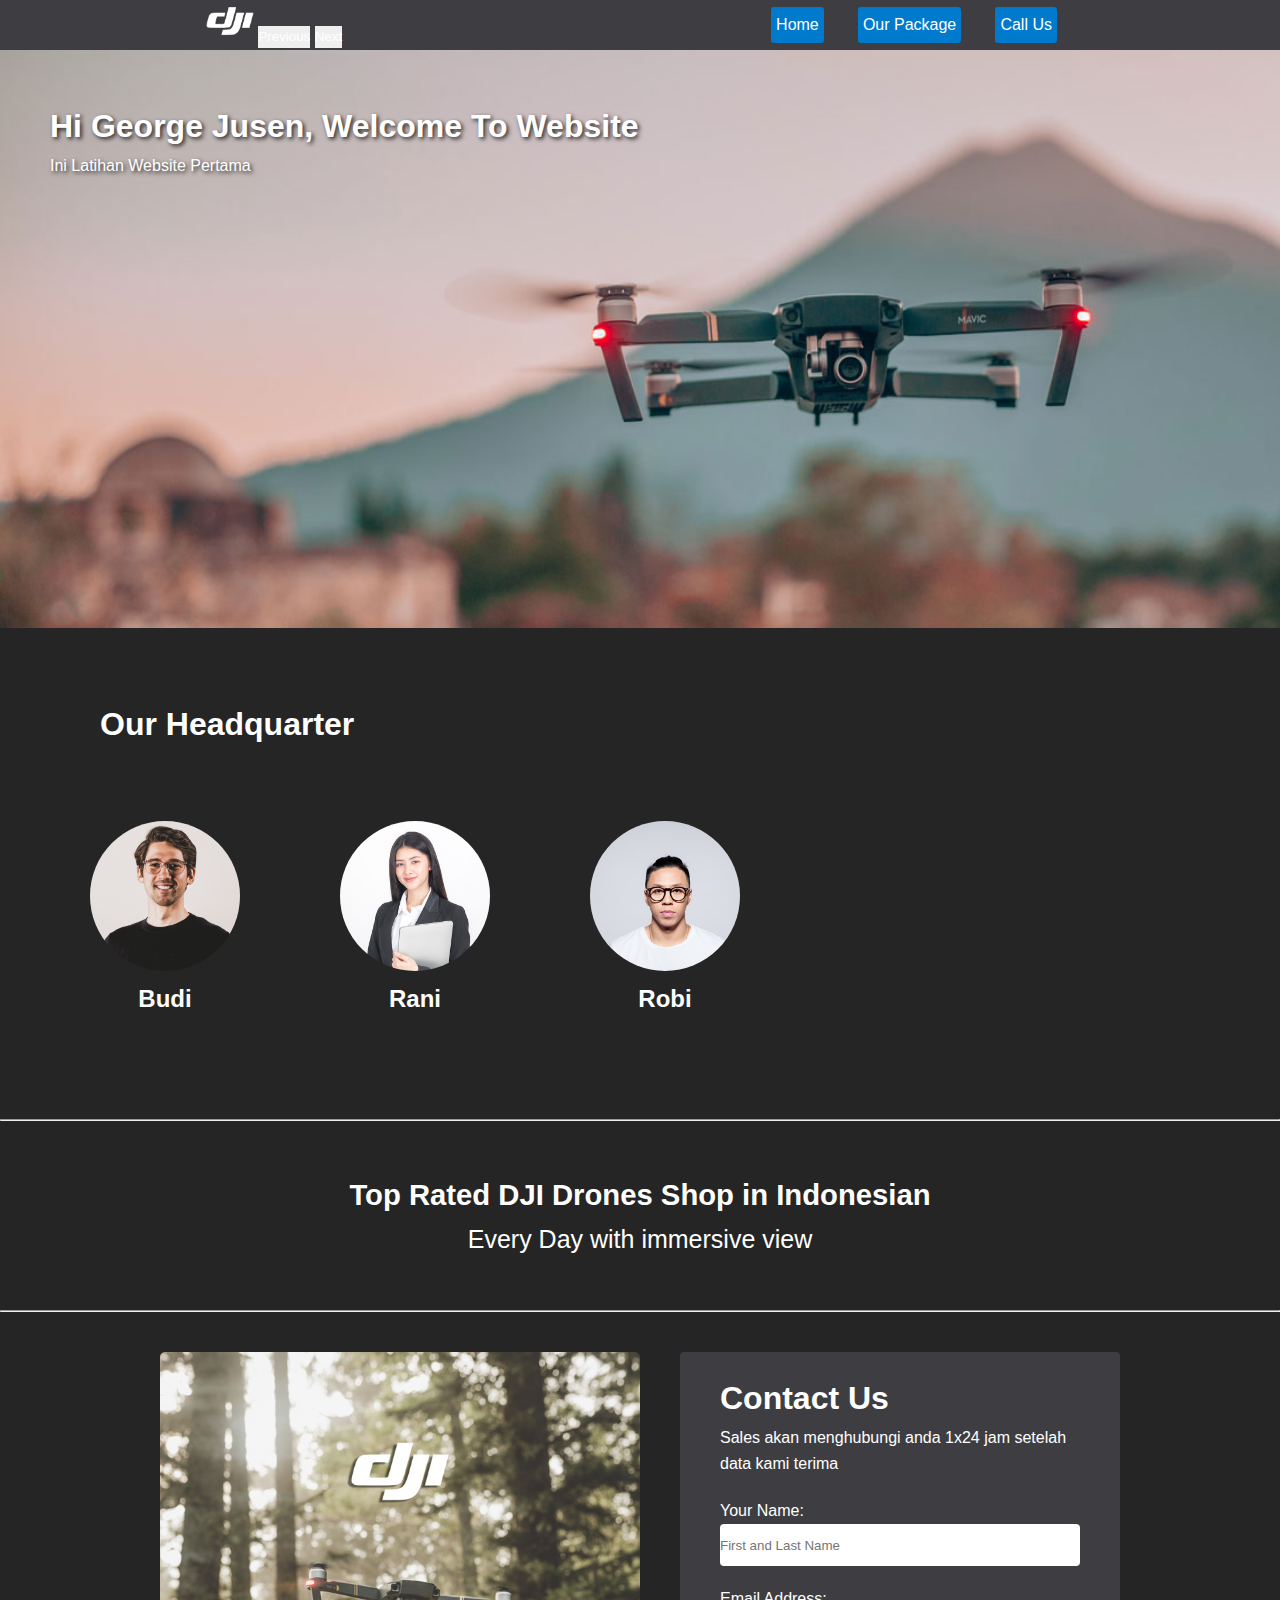
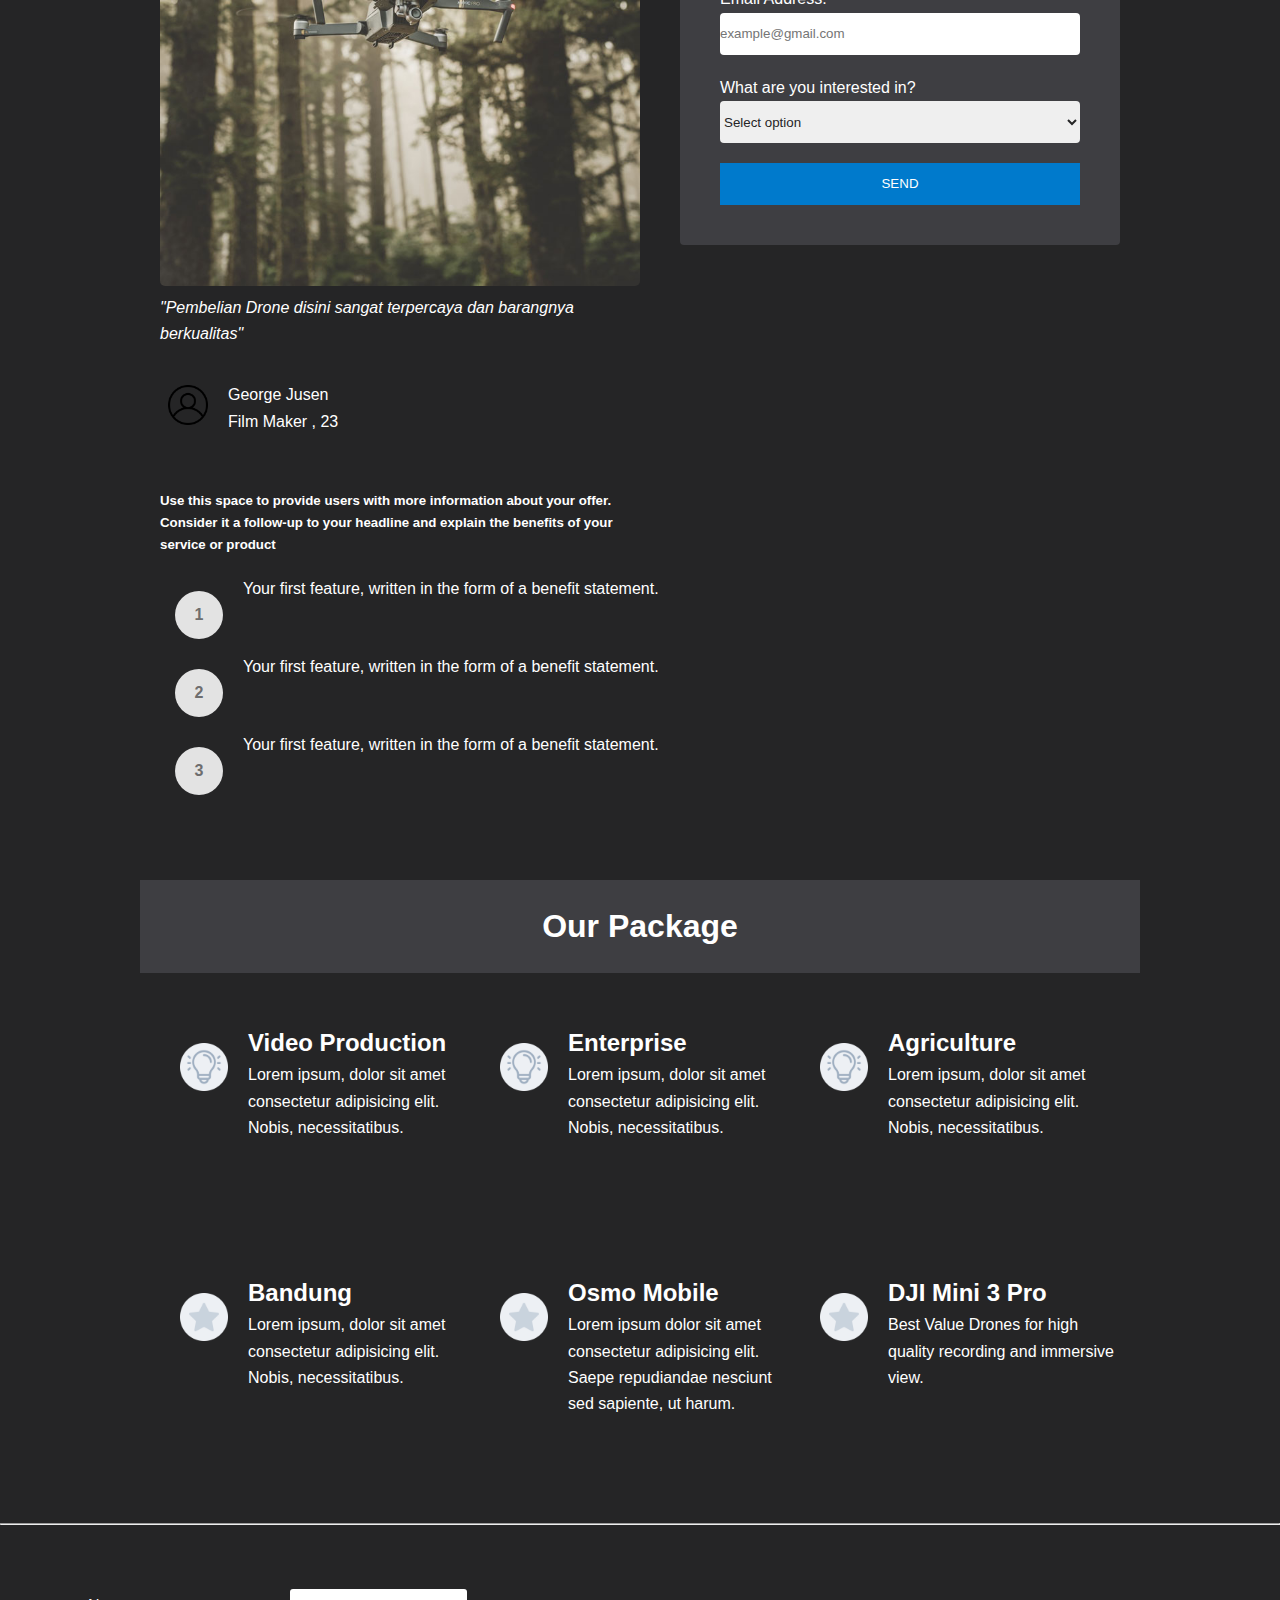
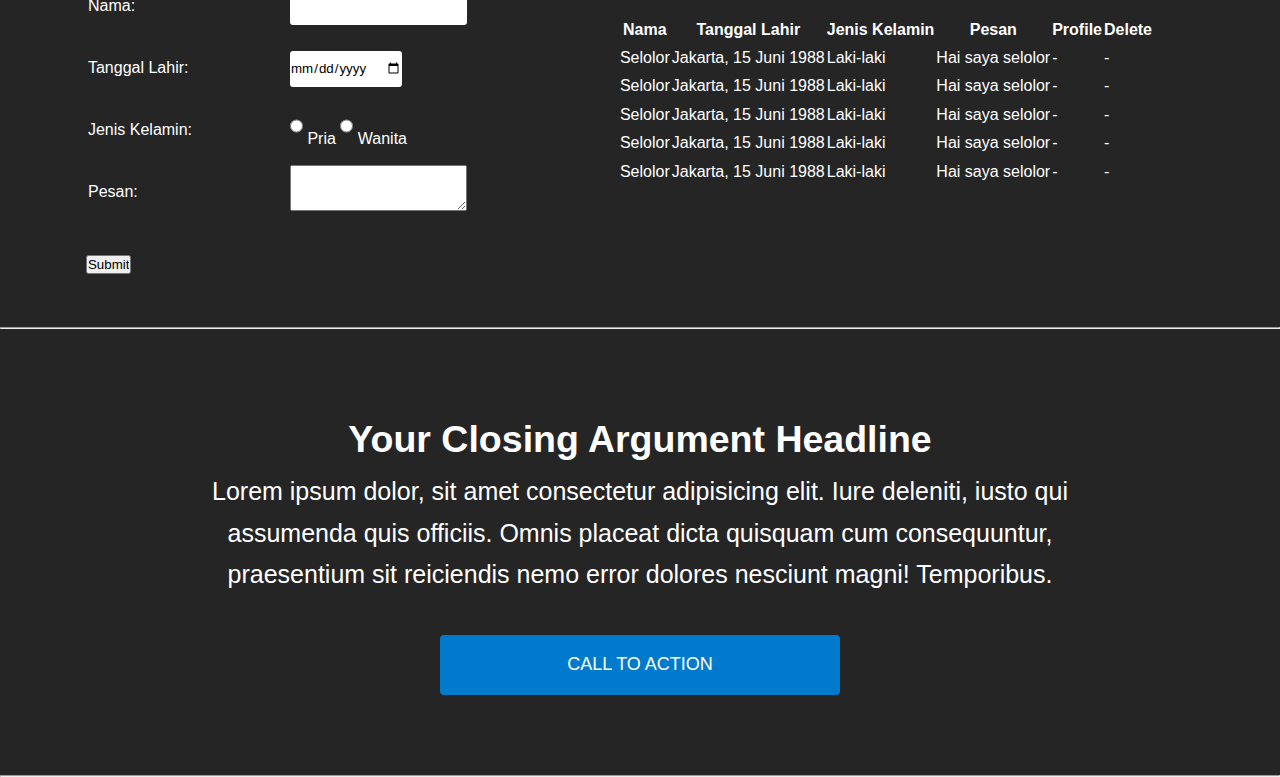
==== html/index.html @ 8c48da5b "update assets management" ====
<!DOCTYPE html>
<html lang="en">

<head>
    <meta charset="UTF-8">
    <meta name="viewport" content="width=device-width, initial-scale=1.0">
    <title>DJI Drones Indonesian</title>
    <link rel="icon" href="../assets/logo/logo-dji.white.png">
    <link rel="stylesheet" href="../css/style.css">
</head>


<body>
    <!-- navbar -->
    <nav>
        <div class="logo">
            <img src="../assets/logo/logo-dji.white.png" alt="">
            <button onclick="plusDivs(-1)">Previous</button>
            <button onclick="plusDivs(1)">Next</button>
        </div>
        <ul>
            <li><a href=""></a>Home</li>
            <li><a href=""></a>Our Package</li>
            <li><a href=""></a>Call Us</li>
        </ul>

        <div class="menu-toggle">
            <input type="checkbox">
            <span></span>
            <span></span>
            <span></span>
        </div>
    </nav>
    <!-- Akhir Dari Navbar -->

    <!-- Gambar Hero -->
    <div class="hero-container">
        <div class="hero">
            <div class="hero-text">
                <h1>Hi George Jusen, Welcome To Website</h1>
                <p>Ini Latihan Website Pertama</p>
            </div>
        </div>
    </div>
    <!-- akhir gambar hero -->


    <!-- our headquarter -->
    <div class="our-headquarter">
        <div class="profile-headline">
            <h1>Our Headquarter</h1>
        </div>
        <div class="profile">
            <div class="profile-image">
                <img src="../assets/headquarters/budi.jpg" alt="">
                <div class="profile-text">
                    <h2>Budi</h2>
                </div>
            </div>
            <div class="profile-image">
                <img src="../assets/headquarters/rani.jpg" alt="">
                <div class="profile-text">
                    <h2>Rani</h2>
                </div>
            </div>
            <div class="profile-image">
                <img src="../assets/headquarters//robi.jpg" alt="">
                <div class="profile-text">
                    <h2>Robi</h2>
                </div>
            </div>
        </div>
    </div>
    <hr>
    <!-- akhir our headquarter -->




    <!-- Konten Subtitle -->
    <section class="headlines">
        <h3>Top Rated DJI Drones Shop in Indonesian</h3>
        <p>Every Day with immersive view</p>
    </section>

    <hr>
    <!-- Masuk tahap konten utama -->
    <!-- Flex Kolom -->
    <main class="container-satu">
        <section class="box-photo">
            <img src="../assets/Drones-optimized.jpg" alt="Illustrasi belanja">
            <p class="text">"Pembelian Drone disini sangat terpercaya dan barangnya berkualitas"</p>
            <section class="testimoni">
                <p>
                    <img src="../assets/user.png" alt="">
                <p>George Jusen <br>
                    Film Maker , 23</p>
            </section>
            <section class="information">
                <h5>Use this space to provide users with more information about your offer. Consider it a follow-up
                    to
                    your headline and
                    explain the benefits of your service or product</h5>
            </section>
            <section class="feature">
                <div class="icon">
                    <div class="circle">1</div>
                </div>
                <div>
                    <p>Your first feature, written in the form of a benefit statement.</p>
                </div>
            </section>
            <section class="feature">
                <div class="icon">
                    <div class="circle">2</div>
                </div>
                <div>
                    <p>Your first feature, written in the form of a benefit statement.</p>
                </div>
            </section>
            <section class="feature">
                <div class="icon">
                    <div class="circle">3</div>
                </div>
                <div>
                    <p>Your first feature, written in the form of a benefit statement.</p>
                </div>
            </section>
        </section>
        <section class="form-container">
            <div class="form-container-text">
                <h1>Contact Us</h1>
                <p>Sales akan menghubungi anda 1x24 jam setelah data kami terima</p>
            </div>
            <form name="form" class="form" onsubmit="return validateForm()">
                <div>
                    <label>Your Name:</label>
                    <input class="input" id="fullname" type="text" placeholder="First and Last Name" required>
                </div>
                <div>
                    <label>Email Address:</label>
                    <input class="input" id="email" type="email" name="email" placeholder="example@gmail.com">
                </div>
                <div>
                    <label for="option">What are you interested in?</label><br>
                    <select id="option" class="input" name="interested">
                        <option value="" disabled selected>Select option</option>
                        <option value="bali">Bali</option>
                        <option value="japan">Japan</option>
                        <option value="german">German</option>
                        <option value="indonesian">Indonesian</option>
                    </select>
                </div>
                <div>
                    <input class="button" type="submit" value="SEND"></input>
                </div>
            </form>
        </section>
    </main>

    <main class="our-package">
        <h1>
            Our Package
        </h1>
    </main>

    <main class="package-country">
        <div class="country">
            <div class="logo-country">
                <img src="../assets/idea.png" alt="">
            </div>
            <div class="content-package">
                <h2>Video Production</h2>
                <p>Lorem ipsum, dolor sit amet consectetur adipisicing elit. Nobis, necessitatibus.</p>
            </div>
        </div>

        <div class="country">
            <div class="logo-country">
                <img src="../assets/idea.png" alt="">
            </div>
            <div class="content-package">
                <h2>Enterprise</h2>
                <p>Lorem ipsum, dolor sit amet consectetur adipisicing elit. Nobis, necessitatibus.</p>
            </div>
        </div>

        </div>
        <div class="country">
            <div class="logo-country">
                <img src="../assets/idea.png" alt="">
            </div>
            <div class="content-package">
                <h2>Agriculture</h2>
                <p>Lorem ipsum, dolor sit amet consectetur adipisicing elit. Nobis, necessitatibus.</p>
            </div>
        </div>
    </main>

    <main class="package-country">
        <div class="country">
            <div class="logo-country">
                <img src="../assets/star.png" alt="">
            </div>
            <div class="content-package">
                <h2>Bandung</h2>
                <p>Lorem ipsum, dolor sit amet consectetur adipisicing elit. Nobis, necessitatibus.</p>
            </div>
        </div>

        <div class="country">

            <div class="logo-country">
                <img src="../assets/star.png" alt="">
            </div>
            <div class="content-package">
                <h2>Osmo Mobile</h2>
                <p>Lorem ipsum dolor sit amet consectetur adipisicing elit. Saepe repudiandae nesciunt sed sapiente, ut
                    harum.</p>
            </div>
        </div>

        </div>
        <div class="country">
            <div class="logo-country">
                <img src="../assets/star.png" alt="">
            </div>
            <div class="content-package">
                <h2>DJI Mini 3 Pro</h2>
                <p>Best Value Drones for high quality recording and immersive view.</p>
            </div>

        </div>
    </main>

    <hr>
    <section class="main-container-form-table">
        <div class="form-input-container">
            <form>
                <table>
                    <tr>
                        <td>Nama:</td>
                        <td><input type="text" name="nama"></td>
                    </tr>
                    <tr>
                        <td>Tanggal Lahir:</td>
                        <td><input type="date" name="tanggal_lahir"></td>
                    </tr>
                    <tr>
                        <td>Jenis Kelamin:</td>
                        <td>
                            <input type="radio" id="pria" name="jenis_kelamin" value="pria">
                            <label for="pria">Pria</label>
                            <input type="radio" id="wanita" name="jenis_kelamin" value="wanita">
                            <label for="wanita">Wanita</label>
                        </td>
                    </tr>
                    <tr>
                        <td>Pesan:</td>
                        <td><textarea name="pesan"></textarea></td>
                    </tr>
                </table>
                <br>
                <input type="submit" value="Submit">
            </form>
        </div>
        <div class="container-table">

            <table>
                <tr>
                    <th>Nama</th>
                    <th>Tanggal Lahir</th>
                    <th>Jenis Kelamin</th>
                    <th>Pesan</th>
                    <th>Profile</th>
                    <th>Delete</th>
                </tr>
                <tr>
                    <td>Selolor</td>
                    <td>Jakarta, 15 Juni 1988</td>
                    <td>Laki-laki</td>
                    <td>Hai saya selolor</td>
                    <td>-</td>
                    <td>-</td>

                </tr>
                <tr>
                    <td>Selolor</td>
                    <td>Jakarta, 15 Juni 1988</td>
                    <td>Laki-laki</td>
                    <td>Hai saya selolor</td>
                    <td>-</td>
                    <td>-</td>
                </tr>
                <tr>
                    <td>Selolor</td>
                    <td>Jakarta, 15 Juni 1988</td>
                    <td>Laki-laki</td>
                    <td>Hai saya selolor</td>
                    <td>-</td>
                    <td>-</td>

                </tr>
                <tr>
                    <td>Selolor</td>
                    <td>Jakarta, 15 Juni 1988</td>
                    <td>Laki-laki</td>
                    <td>Hai saya selolor</td>
                    <td>-</td>
                    <td>-</td>

                </tr>
                <tr>
                    <td>Selolor</td>
                    <td>Jakarta, 15 Juni 1988</td>
                    <td>Laki-laki</td>
                    <td>Hai saya selolor</td>
                    <td>-</td>
                    <td>-</td>
                </tr>
            </table>

        </div>
    </section>
    <hr>
    <main class="call-action">
        <div class="headlines">
            <h2>Your Closing Argument Headline</h2>
            <p>Lorem ipsum dolor, sit amet consectetur adipisicing elit. Iure deleniti, iusto qui assumenda quis
                officiis. Omnis placeat dicta quisquam cum consequuntur, praesentium sit reiciendis nemo error dolores
                nesciunt magni! Temporibus.</p>
            <button>CALL TO ACTION</button>
        </div>
    </main>
    <hr>
    <script src="../js/script.js"></script>
</body>


</html>
---- css/style.css ----
/* melakukan konfigurasi HTML dan BODY */





*{
    margin: 0;
    padding: 0;
    font-family: 'Segoe UI', Tahoma, Geneva, Verdana, sans-serif;
    line-height: 1.65;
    color: white;
}

body{
    overflow-x: hidden;
    background-color: #252526;
}


button{
    border: none;
    cursor: pointer;
}

/* Mengatur navbar */
    nav{
    display: flex;
    justify-content: space-around;
    height: 50px;
    position: fixed;
    width: 100%;
    align-items: center;
    background-color: #3E3E42;
    }

    nav .logo img{
        width: 48px;
    }

    nav ul {
        display: flex;
        list-style: none;
        width: 25%;
        justify-content: space-around;
        
    }

    nav ul li a{
        color: white;
        text-decoration: none;
    }
    nav ul li {
    cursor: pointer;
    background-color: #007acc;
    padding: 5px;
    border-radius: 3px;
    }


    .menu-toggle{
        display: none;
        flex-direction: column;
        height: 25px;
        justify-content: space-around;
        position: relative;
    }

    .menu-toggle input {
        position: absolute;
        width: 40px;
        height: 28px;
        left: -6px;
        opacity: 0;
        cursor: pointer;
        z-index: 2;
    }

    /* hamburger menu */
    .menu-toggle span {
        display: block;
        width: 28px;
        height: 3px;
        background-color: white;
        border-radius: 3px;
        transition: all 0.5s;
    }


    /* Hamburger menu animation */
    .menu-toggle span:nth-child(2) {
        transform-origin: 0 0;
    }
    .menu-toggle span:nth-child(4) {
        transform-origin: 0 100%;
    }

    .menu-toggle input:checked ~ span:nth-child(2){
        background-color: white;
        transform: rotate(45deg); translate:(-0px, 2px);
    }
    .menu-toggle input:checked ~ span:nth-child(4){
        background-color: white;
        transform: rotate(-45deg); translate: (-2px, 0);
    }
    .menu-toggle input:checked ~ span:nth-child(3){
        opacity: 0;
        transform: scale(0);
    }

    /* Responsive Navbar */
    /* Ukuran Tablet */
    @media screen and (max-width: 870px){
    nav ul{
        width: 40%;
    }


}

/* Ukuran Mobile */
    @media screen and (max-width: 576px) {
    .menu-toggle {
        display: flex;
    }
    
    
    nav ul {
        position: absolute;
        right: 0;
        top: 0;
        height: 100vh;
        background-color: #3E3E42;
        justify-content: space-evenly;
        align-items: center;
        flex-direction: column;
        z-index: -1;
        transform: translateX(100%);
        transition: all 0.4s;
    }



    nav ul li{

    background-color: #3E3E42;
    padding: 0px;
    border-radius: 0px;
    
}

    nav ul.slide{
        transform: translateX(0);
    }

}

/* Hero Image */
    .hero-container {
    padding-top: 50px;
    width: 100%;
    margin: auto;
}

.hero {
    height: 578px;
    background: url(../assets/hero_image/drone-hero2-optimized.jpg);
    background-size: cover;
    background-position: 0px;
    background-repeat: no-repeat;
}

.hero-text {
    padding: 50px;
    color: white;
    text-shadow: 2px 2px 4px rgba(0, 0, 0, 0.8);
}

/* Mengatur Headlines */
.headlines {
    display: flex;
    width: 800px;
    margin: 50px auto;
    align-items: center;
    flex-direction: column;
    font-size: 25px;
}


.our-headquarter {
    padding: 50px 0px;
    width: 100%;
}

.profile-headline{
padding: 20px 0px;
}

.profile-headline h1 {
    margin-left: 100px;
}

.profile {
    display: flex;
    margin-left: 40px;
}

.profile-image {
    margin: 50px;
}

.profile-text {
    text-align: center;
}

.our-headquarter .profile img {
    width: 150px;
    height: 150px;
    border-radius: 50%;
    background-size: cover;
}

/* mengatur main content */
/* Gambar */
.container-satu {
    display: flex;
    width: 960px;
    margin: 20px auto;
    padding: 20px;
    justify-content: space-between;
    align-items: flex-start;
}

.box-photo img {
    width: 480px;
    border-radius: 5px;
    flex: 1;
}

/* form */
.form-container {
    background-color: #3e3e42;
    border-radius: 4px;
    display: flex;
    flex-direction: column;
    padding: 20px;
    margin-left: 20px;
    /* color: white; */
}

.form {
    display: flex;
    flex-direction: column;
    padding: 10px;
}

.form-container-text {
    width: 360px;
    padding-left: 20px;
}

.form div {
    margin: 10px;
}

.form div .input {
    width: 360px;
    height: 42px;
    border-radius: 4px;
    display: flex;
    border: #252526;
    color: #252526;
}

.form div .button {
    width: 360px;
    height: 42px;
    background-color: #007acc;
    color: white;
    border: none;
    cursor: pointer;
    
}

.form div .button:hover {
    background-color: #29323D;
}

/* user testimonial */
.testimoni {
    display: flex;
    flex-direction: row;
    align-items: center;
    margin-left: 8px;
    padding: 35px 0px;
}

.testimoni img {
    width: 40px;
    margin-right: 20px;
    justify-content: center;
}

.text {
    font-style: italic;
}

.information{
    padding: 20px 0px;
}

.box-container {
    display: flex;
    flex-direction: row;

}

/* Feature */

.feature {
    display: flex;
}

.feature .icon {
    padding: 15px;
}

.circle {
    background: #e3e3e3;
    border-radius: 50%;
    -moz-border-radius: 50%;
    -webkit-border-radius: 50%;
    color: #6e6e6e;
    display: inline-block;
    font-weight: bold;
    line-height: 48px;
    margin-right: 5px;
    text-align: center;
    width: 48px;
    justify-content: center;
}

/* Fisrt Feature */

/* Our Package */
.our-package {
    margin: 50px auto;
    width: 960px;
    display: flex;
    justify-content: center;
    background-color: #3e3e42;
    padding: 20px;
    color: white;
}

/* package country */
.package-country {
    width: 960px;
    margin: 50px auto;
    display: flex;
}


.country {
    display: flex;
    justify-content: center;
    width: 480px;
    height: 200px;
}

.country img {
    margin: 20px;
    width: 48px;
}



.main-container-form-table{
    padding: 50px 0px;
    display: flex;
    justify-content: space-evenly;

    align-items: flex-start;
}


.form-input-container form table tr td{
    width: 200px;
    height: 60px;
}

.form-input-container form table input{

    border-radius: 3px;
    border: none;
}

.form-input-container input{
    height: 60%;
    color: black;
}

.container-table{

    padding: 40px;
}













.call-action {
    margin-top: 80px;
    margin-bottom: 80px;
}

.call-action .headlines {
    width: 960px;
    display: flex;
    margin: auto;
    flex-direction: column;
    justify-content: center;
    text-align: center;
}

.call-action .headlines button {
    margin-top: 40px;
    width: 400px;
    height: 60px;
    border-radius: 4px;
    background-color: #007acc;
    font-size: 18px;
    color: white;
}
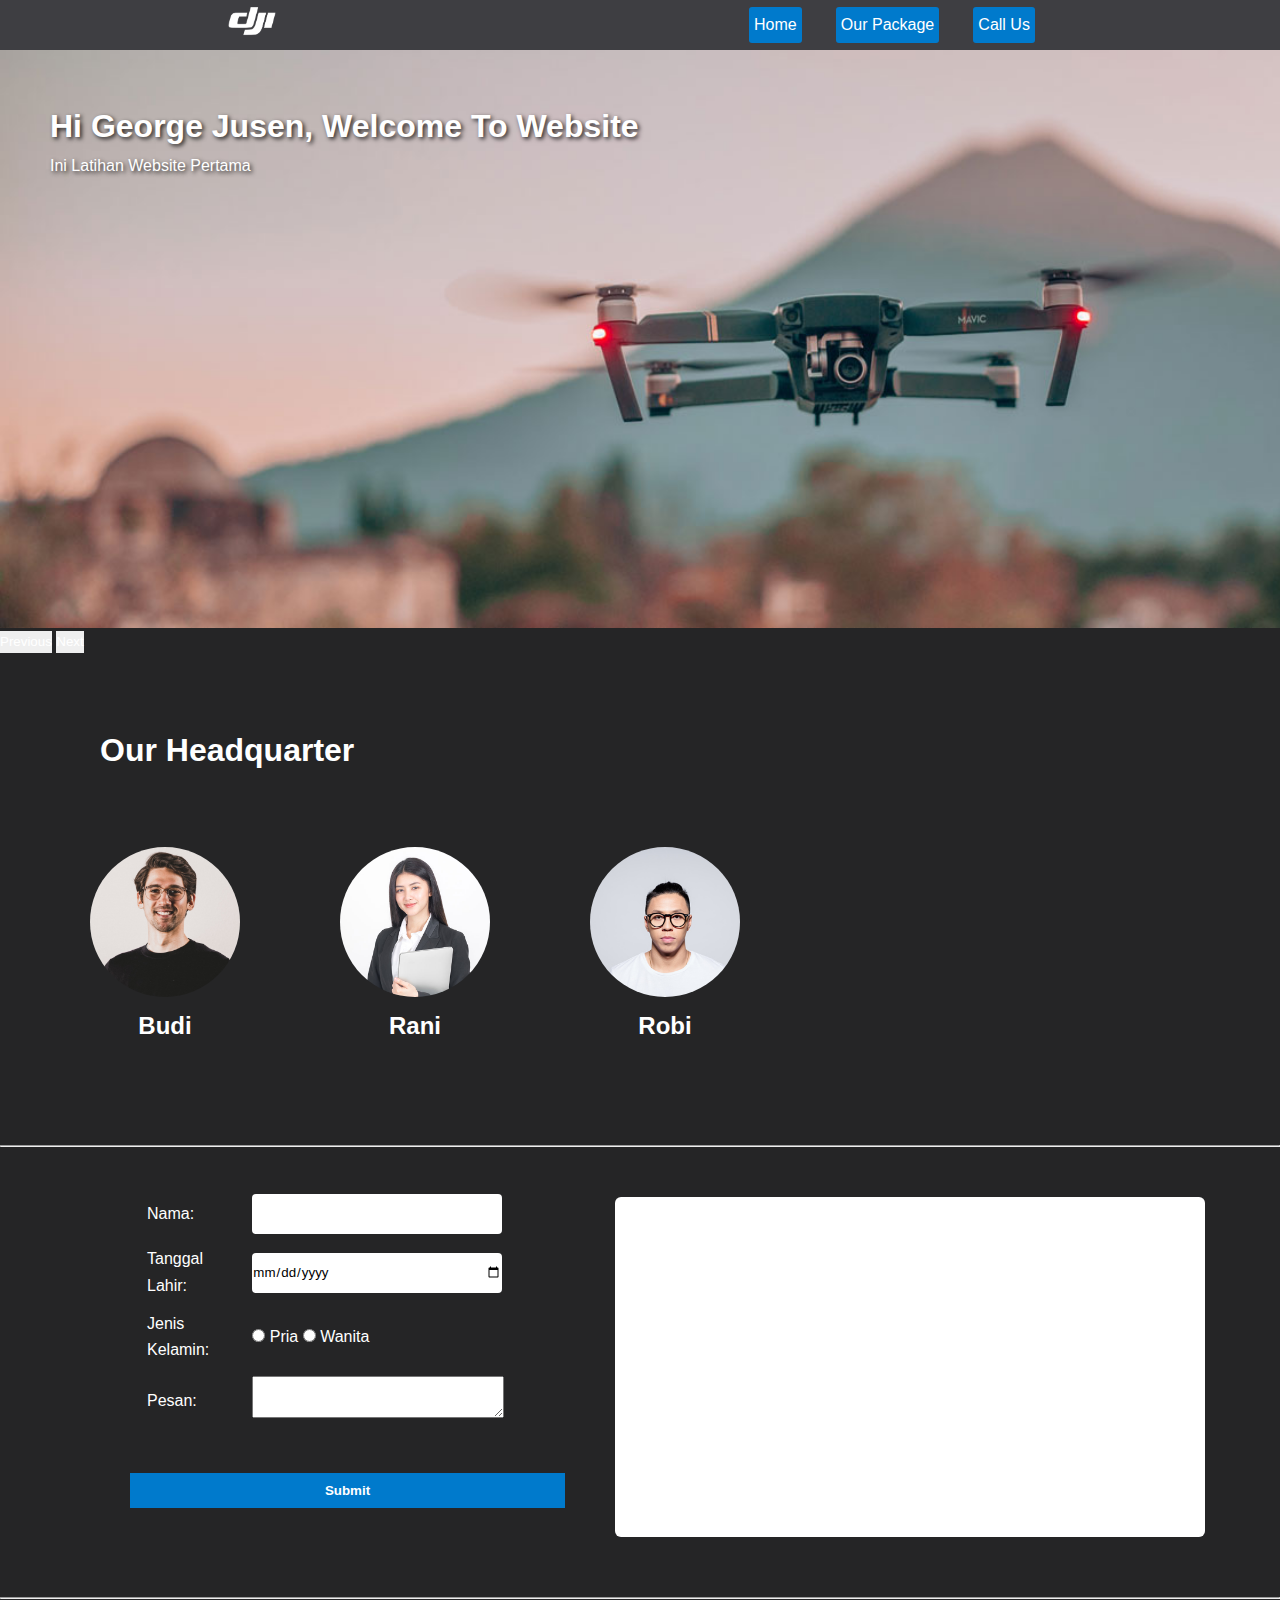
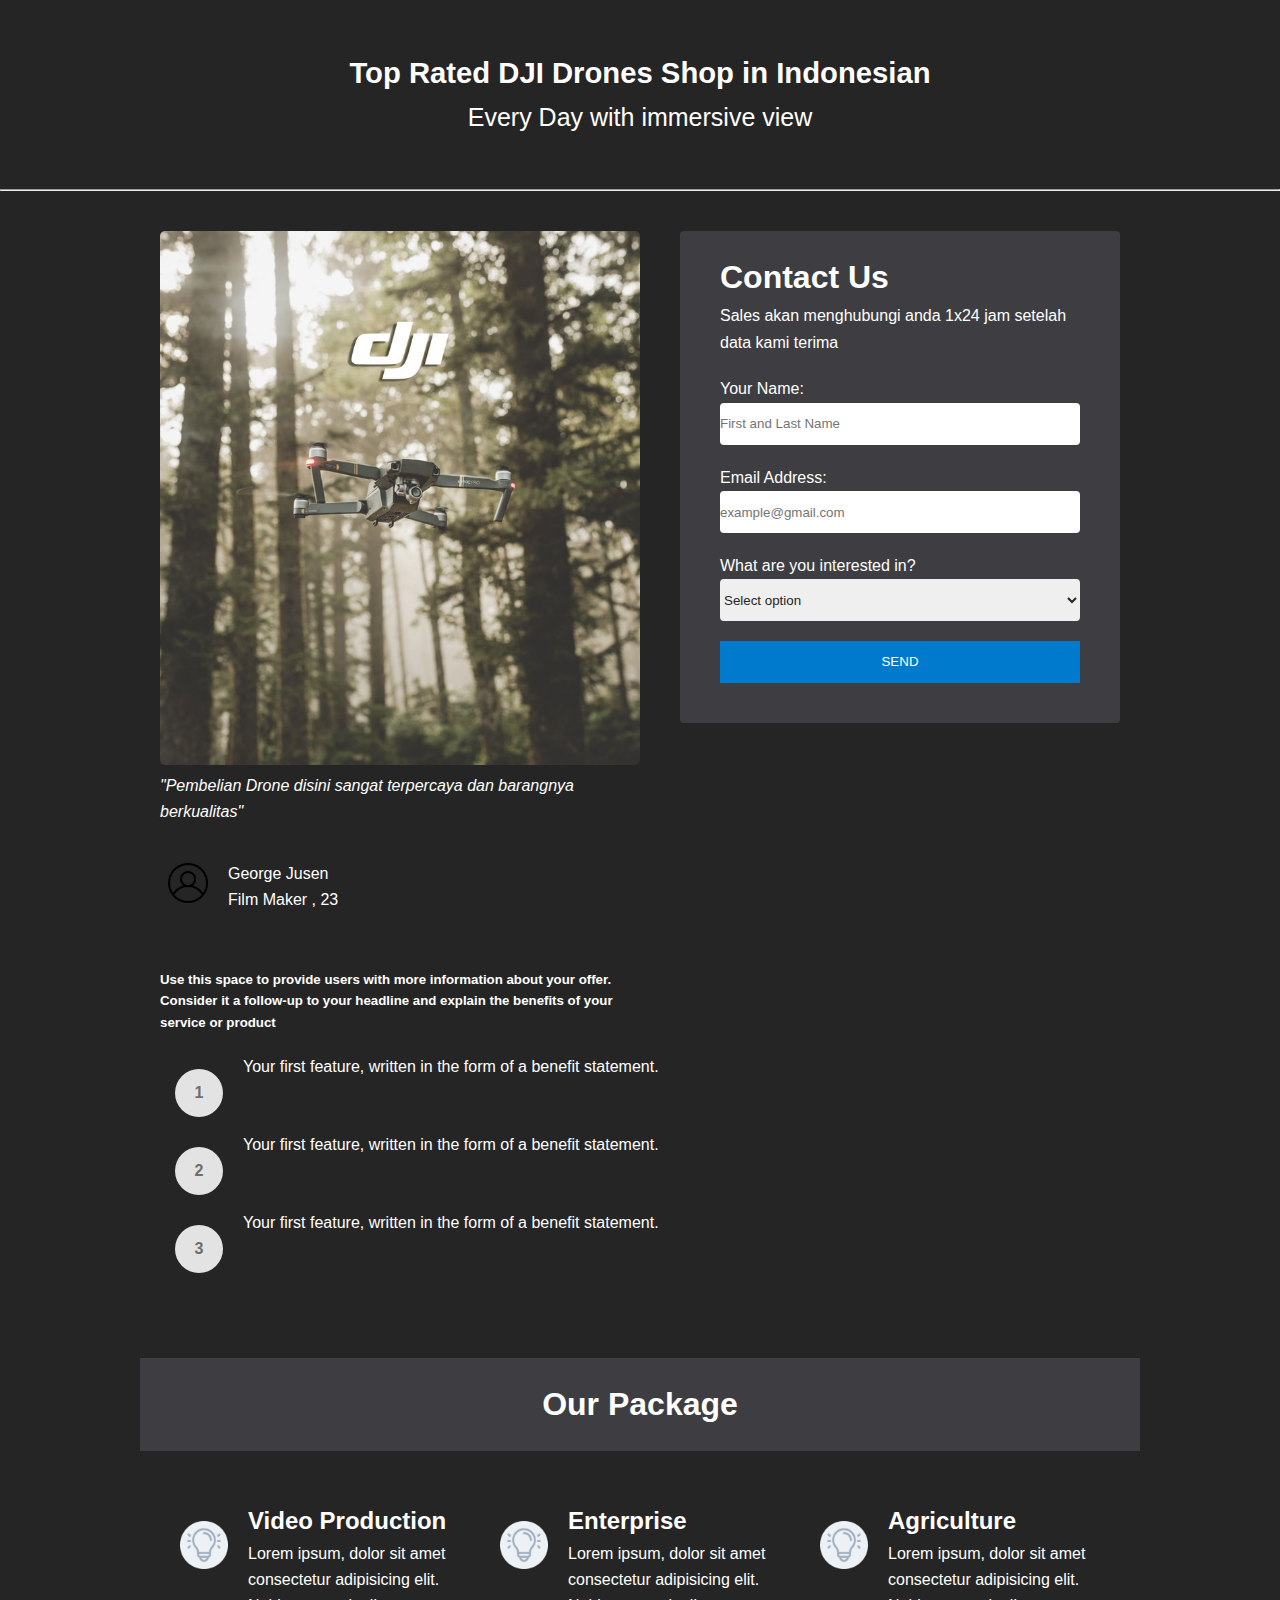
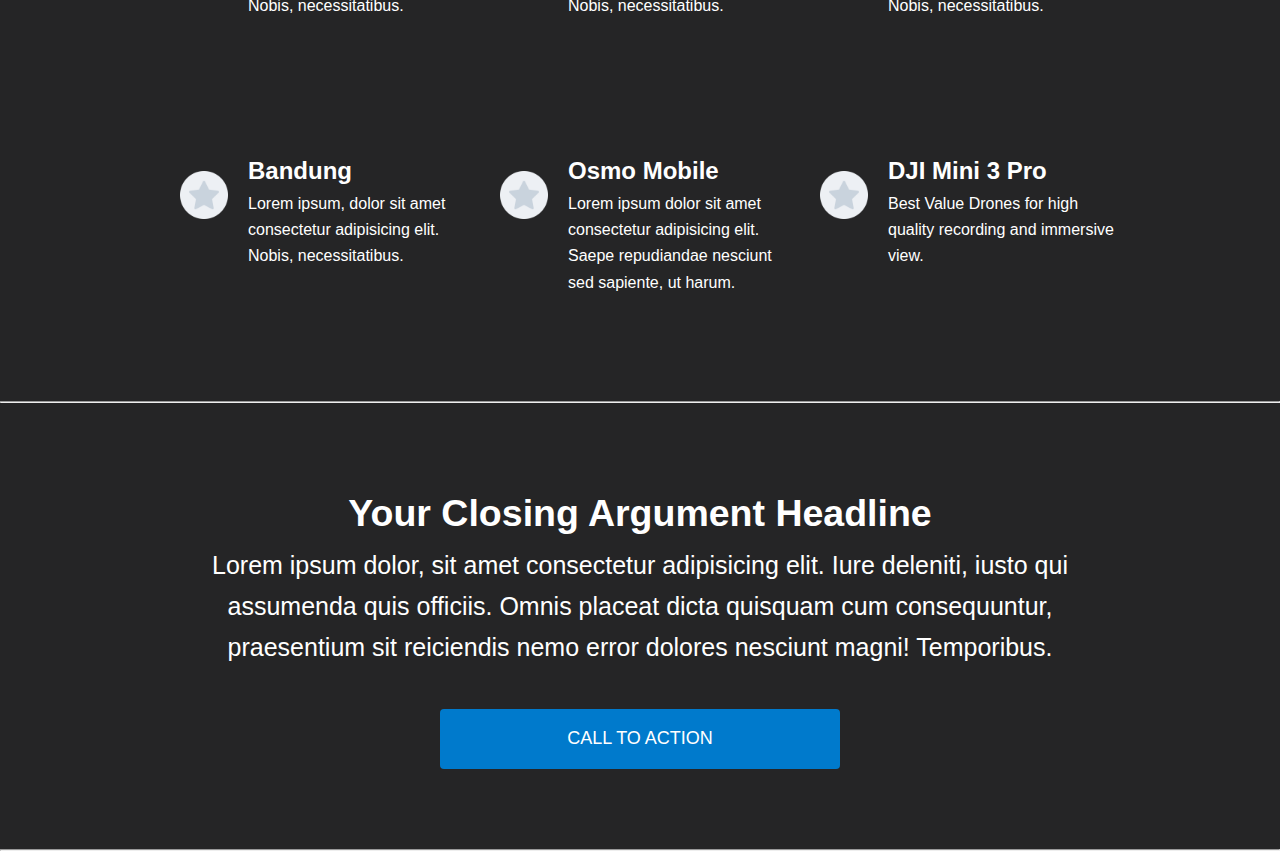
==== commit ff408542: "create form and output message" ====
--- a/html/index.html
+++ b/html/index.html
@@ -15,8 +15,6 @@
     <nav>
         <div class="logo">
             <img src="../assets/logo/logo-dji.white.png" alt="">
-            <button onclick="plusDivs(-1)">Previous</button>
-            <button onclick="plusDivs(1)">Next</button>
         </div>
         <ul>
             <li><a href=""></a>Home</li>
@@ -41,6 +39,8 @@
                 <p>Ini Latihan Website Pertama</p>
             </div>
         </div>
+        <button onclick="plusDivs(-1)">Previous</button>
+        <button onclick="plusDivs(1)">Next</button>
     </div>
     <!-- akhir gambar hero -->
 
@@ -71,9 +71,55 @@
             </div>
         </div>
     </div>
-    <hr>
+
     <!-- akhir our headquarter -->
-
+    <hr>
+    <!-- area Message Us -->
+    <section class="message-container">
+        <form class="form-input-container">
+            <table>
+                <tr>
+                    <td>Nama:</td>
+                    <td><input class="inputform" type="text" name="nama"></td>
+                </tr>
+                <tr>
+                    <td>Tanggal Lahir:</td>
+                    <td><input class="inputform" type="date" name="tanggal_lahir"></td>
+                </tr>
+                <tr>
+                    <td>Jenis Kelamin:</td>
+                    <td>
+                        <input type="radio" id="pria" name="jenis_kelamin" value="pria">
+                        <label for="pria">Pria</label>
+                        <input type="radio" id="wanita" name="jenis_kelamin" value="wanita">
+                        <label for="wanita">Wanita</label>
+                    </td>
+                </tr>
+                <tr>
+                    <td>Pesan:</td>
+                    <td><textarea class="inputform" name="pesan"></textarea></td>
+                </tr>
+            </table>
+            <input id="input-form" type="submit" value="Submit">
+            <br>
+
+        </form>
+        <div class="output-container">
+            <div class="output-box">
+                <p class="output-message" id="nama"></p>
+                <p class="output-message" id="tgl-Lahir"></p>
+                <p class="output-message" id="jenisKelamin"> </p>
+                <p class="output-message" id="pesan"></p>
+            </div>
+
+        </div>
+
+    </section>
+    <hr>
+
+
+
+    <!-- end area Message Us -->
 
 
 
@@ -234,95 +280,7 @@
     </main>
 
     <hr>
-    <section class="main-container-form-table">
-        <div class="form-input-container">
-            <form>
-                <table>
-                    <tr>
-                        <td>Nama:</td>
-                        <td><input type="text" name="nama"></td>
-                    </tr>
-                    <tr>
-                        <td>Tanggal Lahir:</td>
-                        <td><input type="date" name="tanggal_lahir"></td>
-                    </tr>
-                    <tr>
-                        <td>Jenis Kelamin:</td>
-                        <td>
-                            <input type="radio" id="pria" name="jenis_kelamin" value="pria">
-                            <label for="pria">Pria</label>
-                            <input type="radio" id="wanita" name="jenis_kelamin" value="wanita">
-                            <label for="wanita">Wanita</label>
-                        </td>
-                    </tr>
-                    <tr>
-                        <td>Pesan:</td>
-                        <td><textarea name="pesan"></textarea></td>
-                    </tr>
-                </table>
-                <br>
-                <input type="submit" value="Submit">
-            </form>
-        </div>
-        <div class="container-table">
-
-            <table>
-                <tr>
-                    <th>Nama</th>
-                    <th>Tanggal Lahir</th>
-                    <th>Jenis Kelamin</th>
-                    <th>Pesan</th>
-                    <th>Profile</th>
-                    <th>Delete</th>
-                </tr>
-                <tr>
-                    <td>Selolor</td>
-                    <td>Jakarta, 15 Juni 1988</td>
-                    <td>Laki-laki</td>
-                    <td>Hai saya selolor</td>
-                    <td>-</td>
-                    <td>-</td>
-
-                </tr>
-                <tr>
-                    <td>Selolor</td>
-                    <td>Jakarta, 15 Juni 1988</td>
-                    <td>Laki-laki</td>
-                    <td>Hai saya selolor</td>
-                    <td>-</td>
-                    <td>-</td>
-                </tr>
-                <tr>
-                    <td>Selolor</td>
-                    <td>Jakarta, 15 Juni 1988</td>
-                    <td>Laki-laki</td>
-                    <td>Hai saya selolor</td>
-                    <td>-</td>
-                    <td>-</td>
-
-                </tr>
-                <tr>
-                    <td>Selolor</td>
-                    <td>Jakarta, 15 Juni 1988</td>
-                    <td>Laki-laki</td>
-                    <td>Hai saya selolor</td>
-                    <td>-</td>
-                    <td>-</td>
-
-                </tr>
-                <tr>
-                    <td>Selolor</td>
-                    <td>Jakarta, 15 Juni 1988</td>
-                    <td>Laki-laki</td>
-                    <td>Hai saya selolor</td>
-                    <td>-</td>
-                    <td>-</td>
-                </tr>
-            </table>
-
-        </div>
-    </section>
-    <hr>
+
     <main class="call-action">
         <div class="headlines">
             <h2>Your Closing Argument Headline</h2>
--- a/css/style.css
+++ b/css/style.css
@@ -220,6 +220,82 @@
     background-size: cover;
 }
 
+
+/* Message Us */
+.message-container{
+    height: 450px;
+    display: flex;
+}
+
+.form-input-container{
+    margin-left: 100px;
+    flex: 1;
+}
+
+.form-input-container #input-form{
+    width: 435px;
+    height: 35px;
+    color: white;
+    font-weight: bold;
+    background-color: #007acc;
+    border: none;
+    cursor: pointer;
+    margin-left: 30px;
+}
+
+.form-input-container #input-form:hover {
+   
+    background-color: #29323D;
+  
+}
+
+
+.form-input-container table {
+    padding: 40px;
+    color: #252526;
+}
+
+.form-input-container table td{
+    width: 400px;
+    height: 40px;
+
+    padding: 5px;
+}
+
+
+.form-input-container table tr input{
+    border: none;
+    border-radius: 4px;
+    color: black;
+}
+
+.inputform {
+    width: 250px;
+    height: 40px;
+}
+
+.output-container{
+    margin-right: 100px;
+    flex: 1;
+    align-items: center;
+    justify-content: center;
+}
+
+.output-box{
+    margin: 50px;
+    padding: 20px;
+    width: 550px;
+    height: 300px;
+    background-color: white;
+    border-radius: 6px;
+}
+
+.output-message{
+    color: black;
+    font-size: large;
+    margin: 15px auto;
+}
+
 /* mengatur main content */
 /* Gambar */
 .container-satu {
@@ -374,49 +450,6 @@
 }
 
 
-
-.main-container-form-table{
-    padding: 50px 0px;
-    display: flex;
-    justify-content: space-evenly;
-
-    align-items: flex-start;
-}
-
-
-.form-input-container form table tr td{
-    width: 200px;
-    height: 60px;
-}
-
-.form-input-container form table input{
-
-    border-radius: 3px;
-    border: none;
-}
-
-.form-input-container input{
-    height: 60%;
-    color: black;
-}
-
-.container-table{
-
-    padding: 40px;
-}
-
-
-
-
-
-
-
-
-
-
-
-
-
 .call-action {
     margin-top: 80px;
     margin-bottom: 80px;
